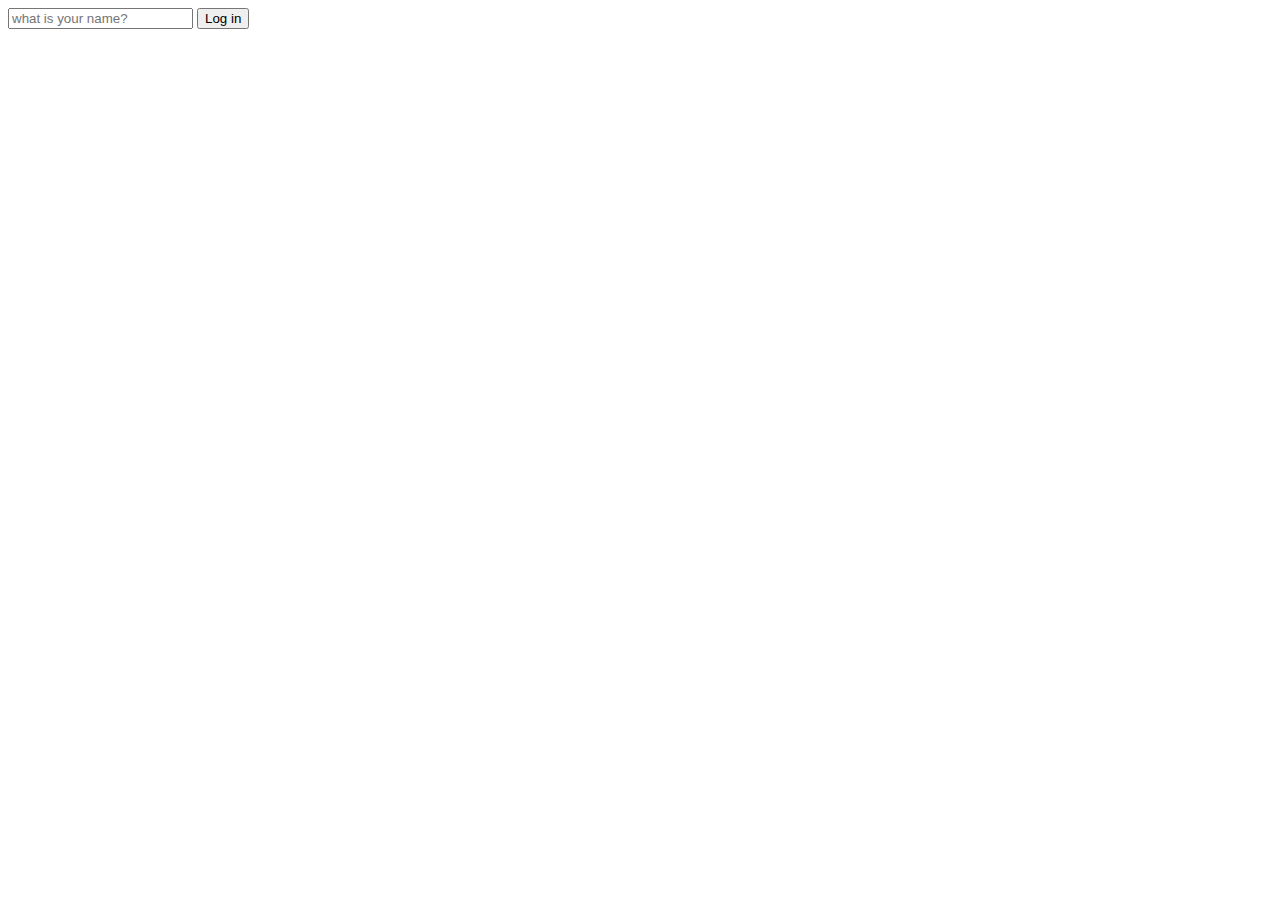
==== appmake/index.html @ ad80ca3e "first commit" ====
<html>
<head>
    <meta charset="UTF-8">
    <title>momentum APP</title>
    <link rel="stylesheet" href="style.css">
</head>
<body>
    
    <form id="login-form">
    <input required maxlength="15" type="text" placeholder="what is your name?"/>
    <input type="submit" value="Log in"/>

    <!-- <a href="https://nomadcoders.co">GO to courses</a> -->
    <!-- <button>Log in </button> --> 
    </form>
    <h1 id ="greeting" class="hidden"></h1>
    <script src="app6.js"></script>
        
</body>
</html>
---- appmake/style.css ----
.hidden{
    display: none;
}
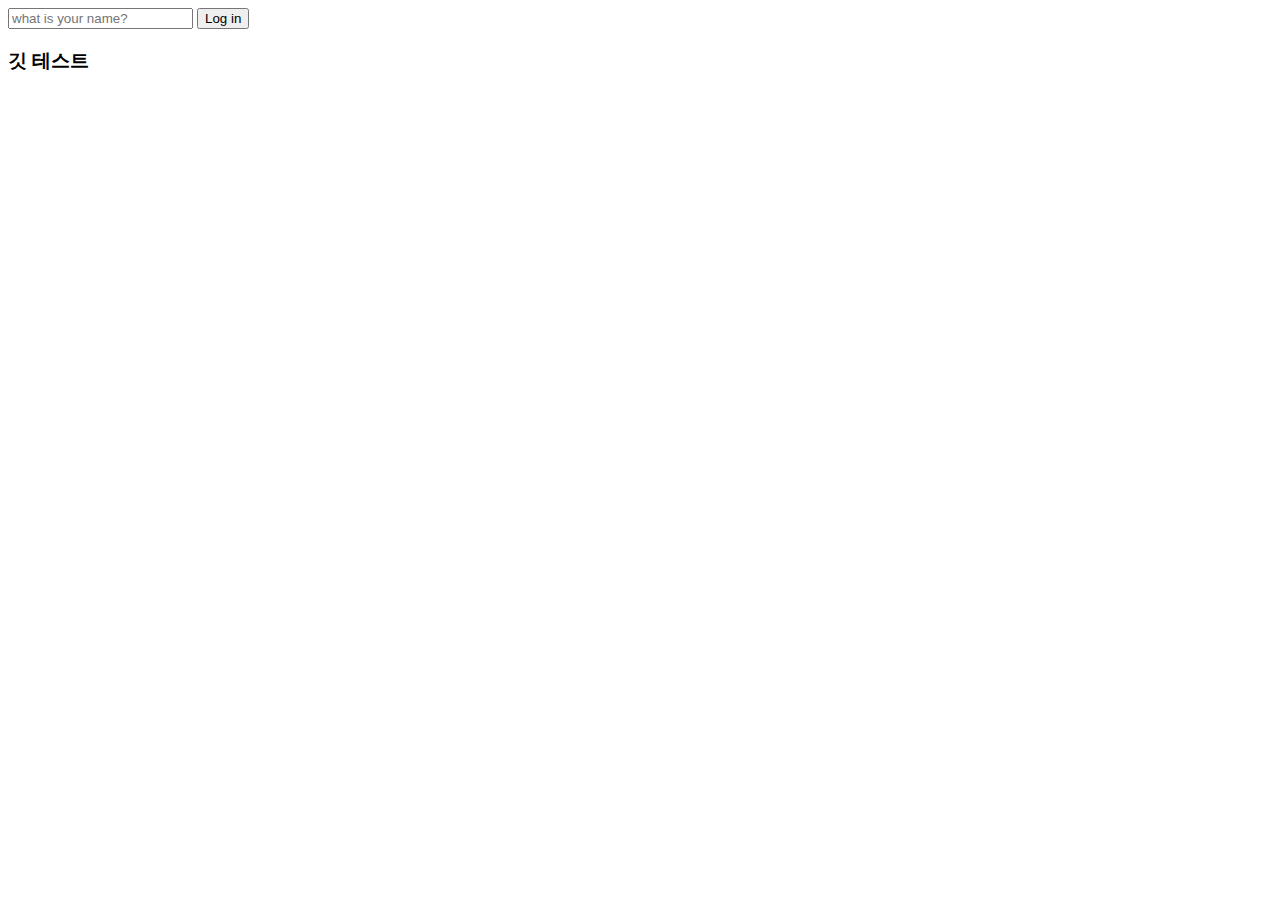
==== commit f601acc9: "second commit" ====
--- a/appmake/index.html
+++ b/appmake/index.html
@@ -18,5 +18,6 @@
     <h1 id ="greeting" class="hidden"></h1>
     <script src="app6.js"></script>
         
+    <h3>깃 테스트</h3>
 </body>
 </html> 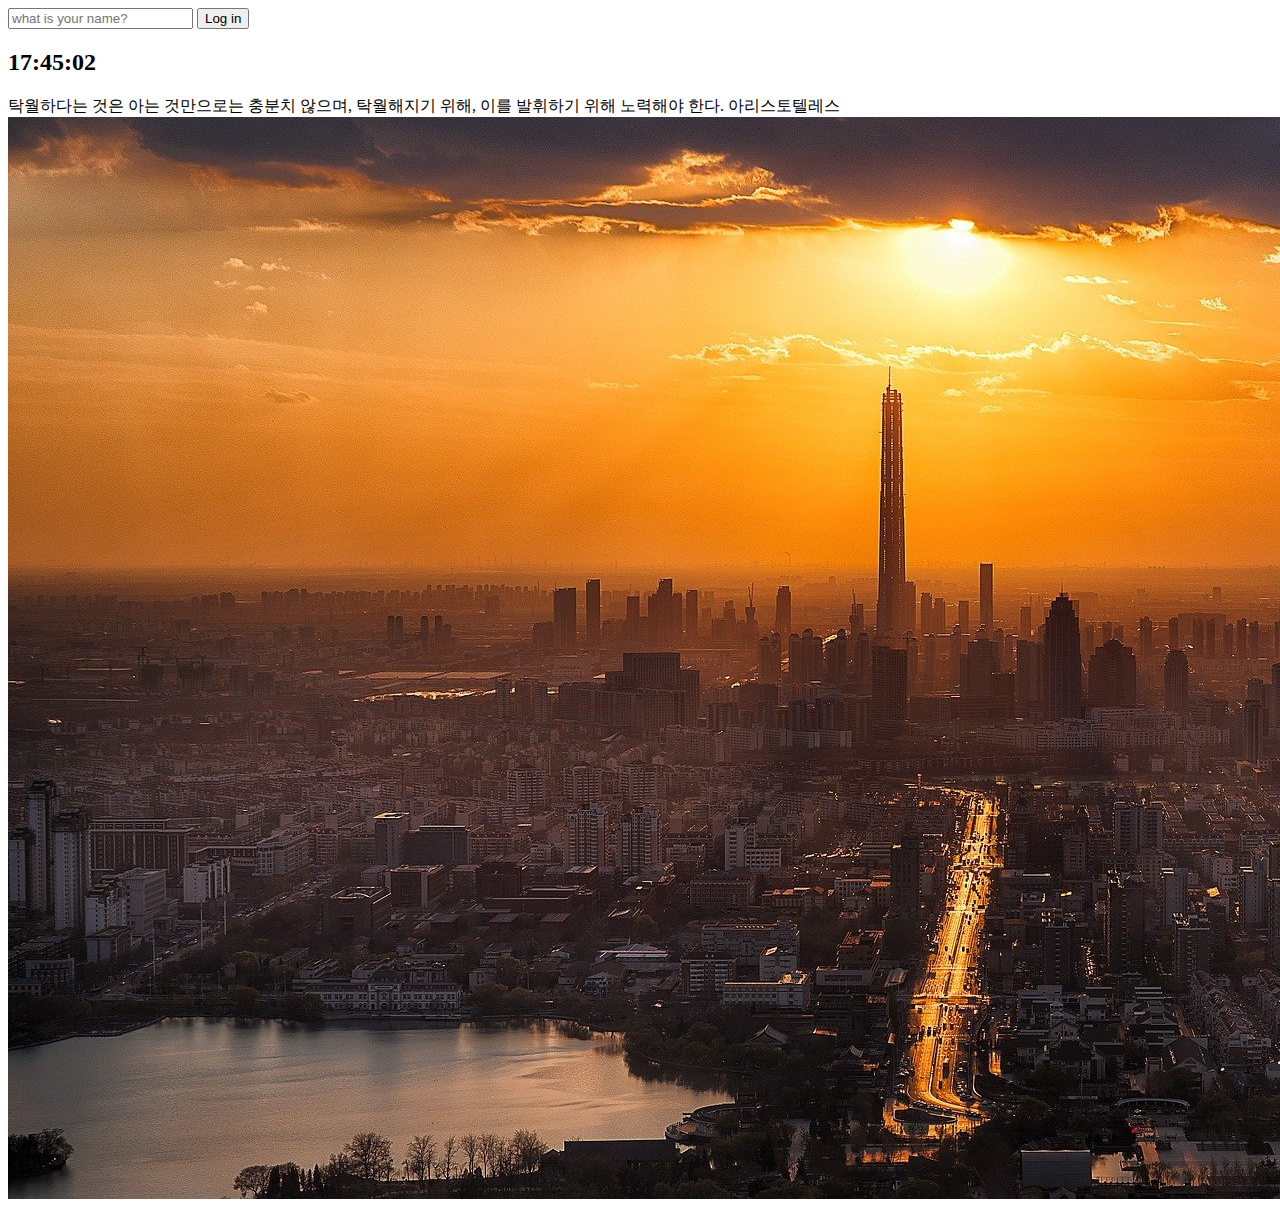
==== commit ec23d260: "third commit" ====
--- a/appmake/index.html
+++ b/appmake/index.html
@@ -4,20 +4,29 @@
 <head>
     <meta charset="UTF-8">
     <title>momentum APP</title>
-    <link rel="stylesheet" href="style.css">
+    <link rel="stylesheet" href="css/style.css">
 </head>
 <body>
     
-    <form id="login-form">
+    <form id="login-form" class="hidden">
     <input required maxlength="15" type="text" placeholder="what is your name?"/>
     <input type="submit" value="Log in"/>
-
     <!-- <a href="https://nomadcoders.co">GO to courses</a> -->
     <!-- <button>Log in </button> --> 
     </form>
     <h1 id ="greeting" class="hidden"></h1>
-    <script src="app6.js"></script>
-        
-    <h3>깃 테스트</h3>
+    <h2 id ="clock">00:00:00</h2>
+    
+    <div id = "quote">
+        <span></span>
+        <span></span>
+    </div>
+
+    <script src="js/greetings.js"></script>
+    <script src="js/clock3.js"></script>
+    <script src="js/quotes.js"></script>
+    <script src="js/background.js"></script>
+    
+   
 </body>
 </html> --- a/appmake/css/style.css
+++ b/appmake/css/style.css
@@ -0,0 +1,5 @@
+.hidden{
+    display: none; 
+} 
+
+/* 어떤 요소에게든 이 class name을 주면 그 요소를 숨기게 될 것임 */